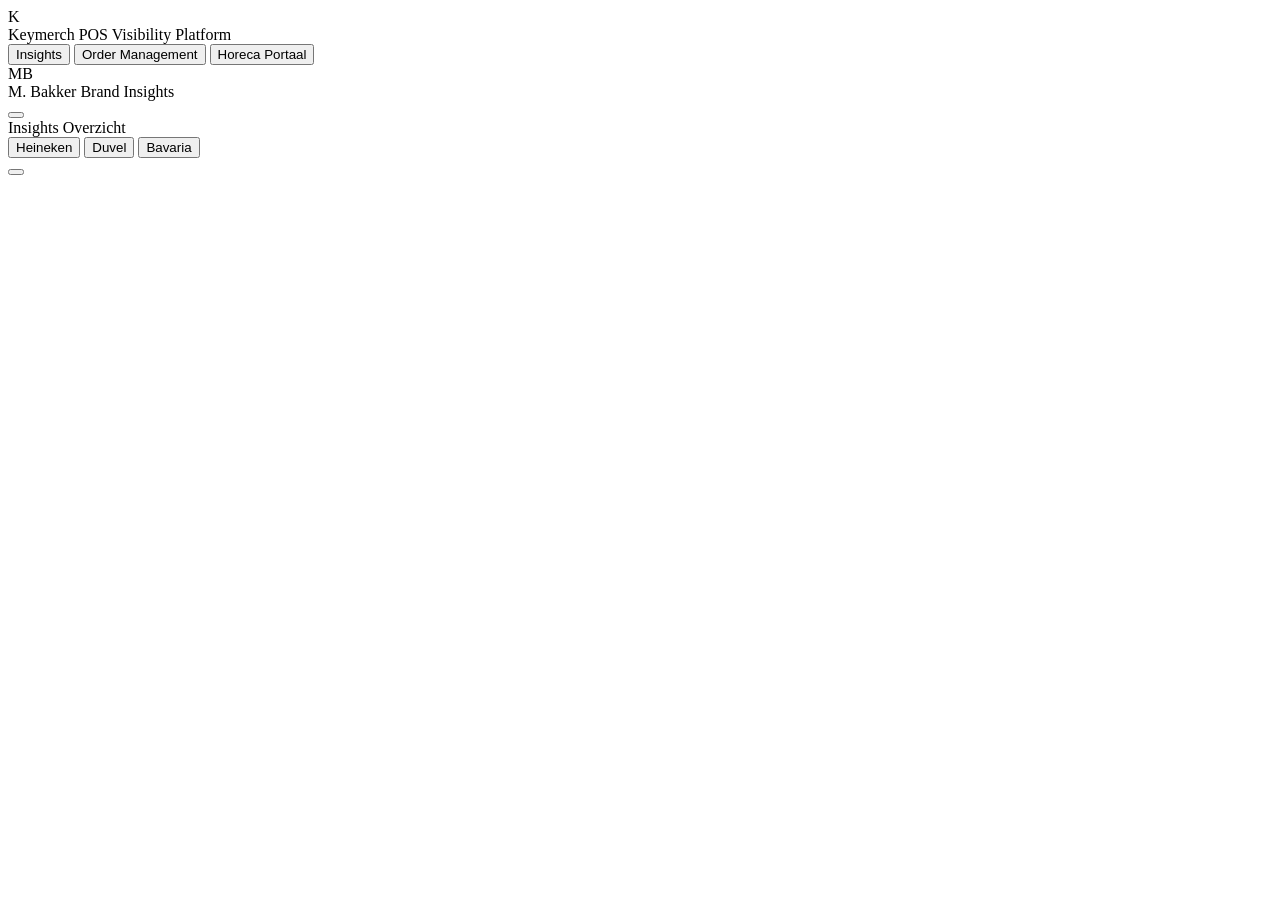
==== public/index.html @ 99c88a70 "Bouw Keymerch POS Visibility Platform: 3 omgevingen met brand-personalisatie - Merkhouder Insights D" ====
<!DOCTYPE html>
<html lang="nl" data-theme="light">
<head>
  <meta charset="UTF-8">
  <meta name="viewport" content="width=device-width, initial-scale=1.0">
  <title>Keymerch — POS Visibility Platform</title>
  <script src="/vendor/chart.umd.min.js"></script>
  <script src="/vendor/lucide.min.js"></script>
  <link rel="stylesheet" href="/css/app.css">
  <link rel="icon" href="data:image/svg+xml,<svg xmlns='http://www.w3.org/2000/svg' viewBox='0 0 32 32'><rect width='32' height='32' rx='7' fill='%230176D3'/><text x='16' y='22' font-family='Inter,sans-serif' font-size='16' font-weight='700' fill='white' text-anchor='middle'>K</text></svg>">
</head>
<body>
  <div class="app" id="app">

    <!-- ===== Sidebar ===== -->
    <aside class="sidebar" id="sidebar">
      <div class="sidebar-logo">
        <div class="logo-mark">K</div>
        <div class="logo-text">
          <span class="logo-name">Keymerch</span>
          <span class="logo-sub">POS Visibility Platform</span>
        </div>
      </div>

      <div class="env-switcher" id="env-switcher" role="tablist" aria-label="Omgeving">
        <button class="env-btn" data-env="insights" role="tab">
          <i data-lucide="bar-chart-3"></i><span>Insights</span>
        </button>
        <button class="env-btn" data-env="orders" role="tab">
          <i data-lucide="package"></i><span>Order Management</span>
        </button>
        <button class="env-btn" data-env="horeca" role="tab">
          <i data-lucide="beer"></i><span>Horeca Portaal</span>
        </button>
      </div>

      <nav class="sidebar-nav" id="sidebar-nav" aria-label="Hoofdnavigatie"></nav>

      <div class="sidebar-footer">
        <div class="user-chip">
          <div class="avatar" id="user-avatar">MB</div>
          <div class="user-meta">
            <span class="user-name" id="user-name">M. Bakker</span>
            <span class="user-role" id="user-role">Brand Insights</span>
          </div>
        </div>
      </div>
    </aside>
    <div class="sidebar-scrim" id="sidebar-scrim"></div>

    <!-- ===== Main column ===== -->
    <div class="main-col">
      <header class="topbar">
        <button class="icon-btn menu-btn" id="menu-btn" aria-label="Menu">
          <i data-lucide="menu"></i>
        </button>
        <div class="topbar-context">
          <span class="topbar-env" id="topbar-env">Insights</span>
          <i data-lucide="chevron-right" class="crumb-sep"></i>
          <span class="topbar-view" id="topbar-view">Overzicht</span>
        </div>
        <div class="topbar-actions">
          <div class="brand-switcher" id="brand-switcher" role="tablist" aria-label="Merk">
            <button class="brand-btn" data-brand="heineken" role="tab"><span class="brand-dot" style="--dot:#037A3B"></span>Heineken</button>
            <button class="brand-btn" data-brand="duvel" role="tab"><span class="brand-dot" style="--dot:#B3202C"></span>Duvel</button>
            <button class="brand-btn" data-brand="bavaria" role="tab"><span class="brand-dot" style="--dot:#1B4B9B"></span>Bavaria</button>
          </div>
          <button class="icon-btn" id="theme-toggle" aria-label="Thema wisselen">
            <i data-lucide="moon"></i>
          </button>
        </div>
      </header>

      <main class="main-content" id="main-content"></main>
    </div>
  </div>

  <script src="/js/data.js"></script>
  <script src="/js/charts.js"></script>
  <script src="/js/components.js"></script>
  <script src="/js/app.js"></script>
</body>
</html>
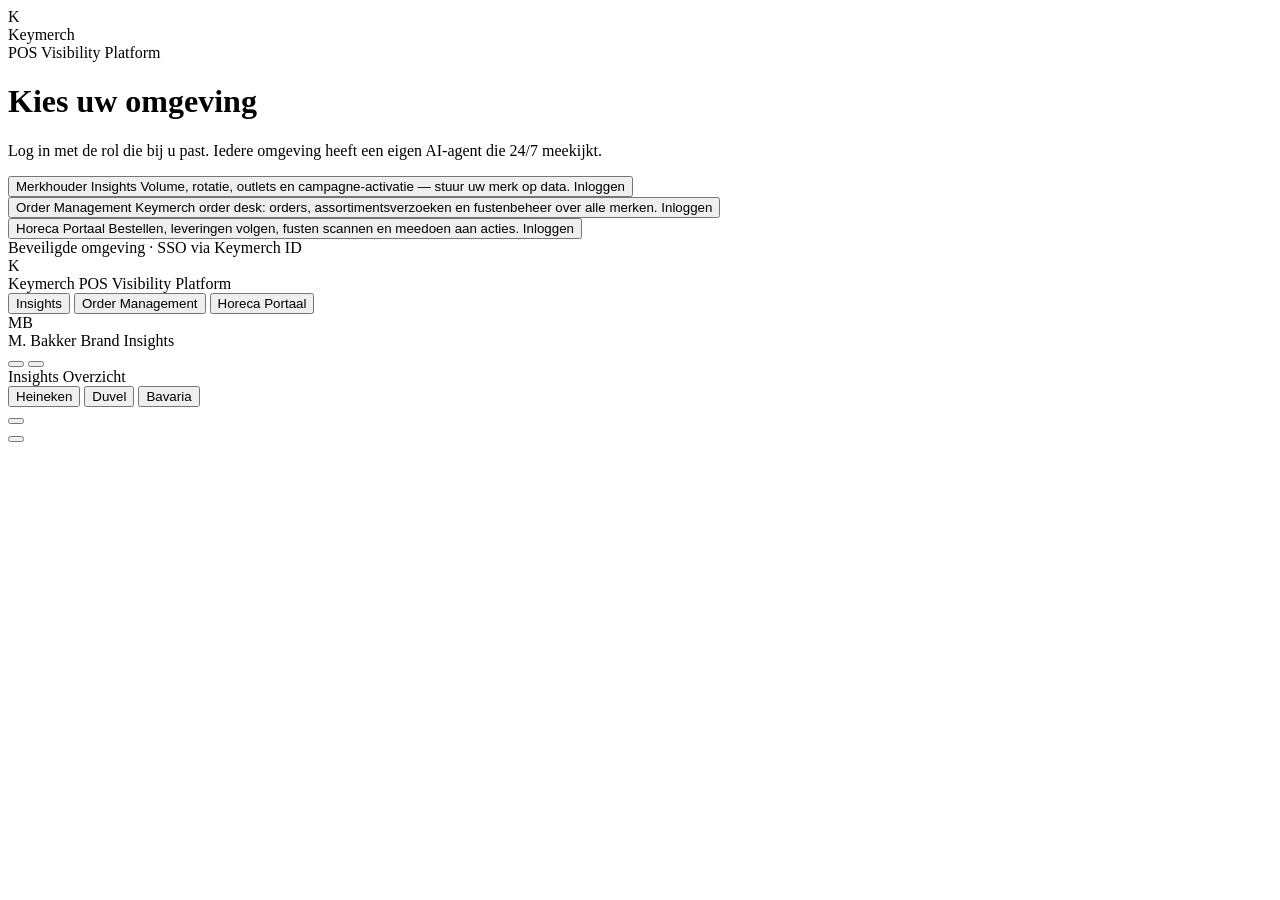
==== commit d383a4f8: "Voeg login hub, AI-agents, QR-scan, voorraadprognose en navigatieverfijning toe - Centrale login hub" ====
--- a/public/index.html
+++ b/public/index.html
@@ -10,7 +10,44 @@
   <link rel="icon" href="data:image/svg+xml,<svg xmlns='http://www.w3.org/2000/svg' viewBox='0 0 32 32'><rect width='32' height='32' rx='7' fill='%230176D3'/><text x='16' y='22' font-family='Inter,sans-serif' font-size='16' font-weight='700' fill='white' text-anchor='middle'>K</text></svg>">
 </head>
 <body>
-  <div class="app" id="app">
+
+  <!-- ===== Centrale login hub ===== -->
+  <div class="login-hub" id="login-hub">
+    <div class="login-inner">
+      <div class="login-logo">
+        <div class="logo-mark logo-mark-lg">K</div>
+        <div>
+          <div class="login-brand">Keymerch</div>
+          <div class="login-brand-sub">POS Visibility Platform</div>
+        </div>
+      </div>
+      <h1 class="login-title">Kies uw omgeving</h1>
+      <p class="login-sub">Log in met de rol die bij u past. Iedere omgeving heeft een eigen AI-agent die 24/7 meekijkt.</p>
+      <div class="role-grid">
+        <button class="role-card" data-role="insights">
+          <span class="role-icon"><i data-lucide="chart-column"></i></span>
+          <span class="role-name">Merkhouder Insights</span>
+          <span class="role-desc">Volume, rotatie, outlets en campagne-activatie — stuur uw merk op data.</span>
+          <span class="role-cta">Inloggen <i data-lucide="arrow-right"></i></span>
+        </button>
+        <button class="role-card" data-role="orders">
+          <span class="role-icon"><i data-lucide="package"></i></span>
+          <span class="role-name">Order Management</span>
+          <span class="role-desc">Keymerch order desk: orders, assortimentsverzoeken en fustenbeheer over alle merken.</span>
+          <span class="role-cta">Inloggen <i data-lucide="arrow-right"></i></span>
+        </button>
+        <button class="role-card" data-role="horeca">
+          <span class="role-icon"><i data-lucide="beer"></i></span>
+          <span class="role-name">Horeca Portaal</span>
+          <span class="role-desc">Bestellen, leveringen volgen, fusten scannen en meedoen aan acties.</span>
+          <span class="role-cta">Inloggen <i data-lucide="arrow-right"></i></span>
+        </button>
+      </div>
+      <div class="login-foot"><i data-lucide="shield-check"></i>Beveiligde omgeving · SSO via Keymerch ID</div>
+    </div>
+  </div>
+
+  <div class="app app-hidden" id="app">
 
     <!-- ===== Sidebar ===== -->
     <aside class="sidebar" id="sidebar">
@@ -24,7 +61,7 @@
 
       <div class="env-switcher" id="env-switcher" role="tablist" aria-label="Omgeving">
         <button class="env-btn" data-env="insights" role="tab">
-          <i data-lucide="bar-chart-3"></i><span>Insights</span>
+          <i data-lucide="chart-column"></i><span>Insights</span>
         </button>
         <button class="env-btn" data-env="orders" role="tab">
           <i data-lucide="package"></i><span>Order Management</span>
@@ -54,6 +91,9 @@
         <button class="icon-btn menu-btn" id="menu-btn" aria-label="Menu">
           <i data-lucide="menu"></i>
         </button>
+        <button class="icon-btn" id="back-btn" aria-label="Terug naar rolkeuze" title="Terug naar rolkeuze">
+          <i data-lucide="arrow-left"></i>
+        </button>
         <div class="topbar-context">
           <span class="topbar-env" id="topbar-env">Insights</span>
           <i data-lucide="chevron-right" class="crumb-sep"></i>
@@ -73,6 +113,47 @@
 
       <main class="main-content" id="main-content"></main>
     </div>
+
+    <!-- ===== AI-agent ===== -->
+    <button class="ai-fab" id="ai-fab" aria-label="AI-agent openen">
+      <i data-lucide="bot"></i><span class="ai-fab-dot" title="Agent actief"></span>
+    </button>
+    <section class="ai-drawer" id="ai-drawer" aria-label="AI-agent" hidden>
+      <div class="ai-head">
+        <span class="ai-head-icon"><i data-lucide="bot"></i></span>
+        <div>
+          <div class="ai-title" id="ai-title">Keymerch Agent</div>
+          <div class="ai-sub"><span class="live-dot"></span>24/7 monitoring actief</div>
+        </div>
+        <button class="icon-btn" id="ai-close" aria-label="Sluiten"><i data-lucide="x"></i></button>
+      </div>
+      <div class="ai-body" id="ai-body"></div>
+      <div class="ai-chips" id="ai-chips"></div>
+      <div class="ai-inputrow">
+        <input id="ai-input" type="text" placeholder="Vraag de agent…" aria-label="Bericht aan agent">
+        <button class="btn btn-primary btn-sm" id="ai-send" aria-label="Versturen"><i data-lucide="send"></i></button>
+      </div>
+    </section>
+
+    <!-- ===== QR-scan modal ===== -->
+    <div class="modal-scrim" id="qr-modal" hidden>
+      <div class="qr-modal" role="dialog" aria-label="Fust scannen">
+        <div class="qr-head">
+          <span class="qr-head-title"><i data-lucide="qr-code"></i>Fust scannen</span>
+          <button class="icon-btn" id="qr-close" aria-label="Sluiten"><i data-lucide="x"></i></button>
+        </div>
+        <div class="qr-frame" id="qr-frame">
+          <div class="qr-pattern" aria-hidden="true"></div>
+          <div class="qr-corners" aria-hidden="true"></div>
+          <div class="qr-scanline" aria-hidden="true"></div>
+          <div class="qr-success" id="qr-success" hidden><i data-lucide="circle-check-big"></i></div>
+        </div>
+        <div class="qr-status" id="qr-status">Richt de camera op de QR-code op het fust…</div>
+      </div>
+    </div>
+
+    <!-- ===== Toasts ===== -->
+    <div class="toasts" id="toasts" aria-live="polite"></div>
   </div>
 
   <script src="/js/data.js"></script>
